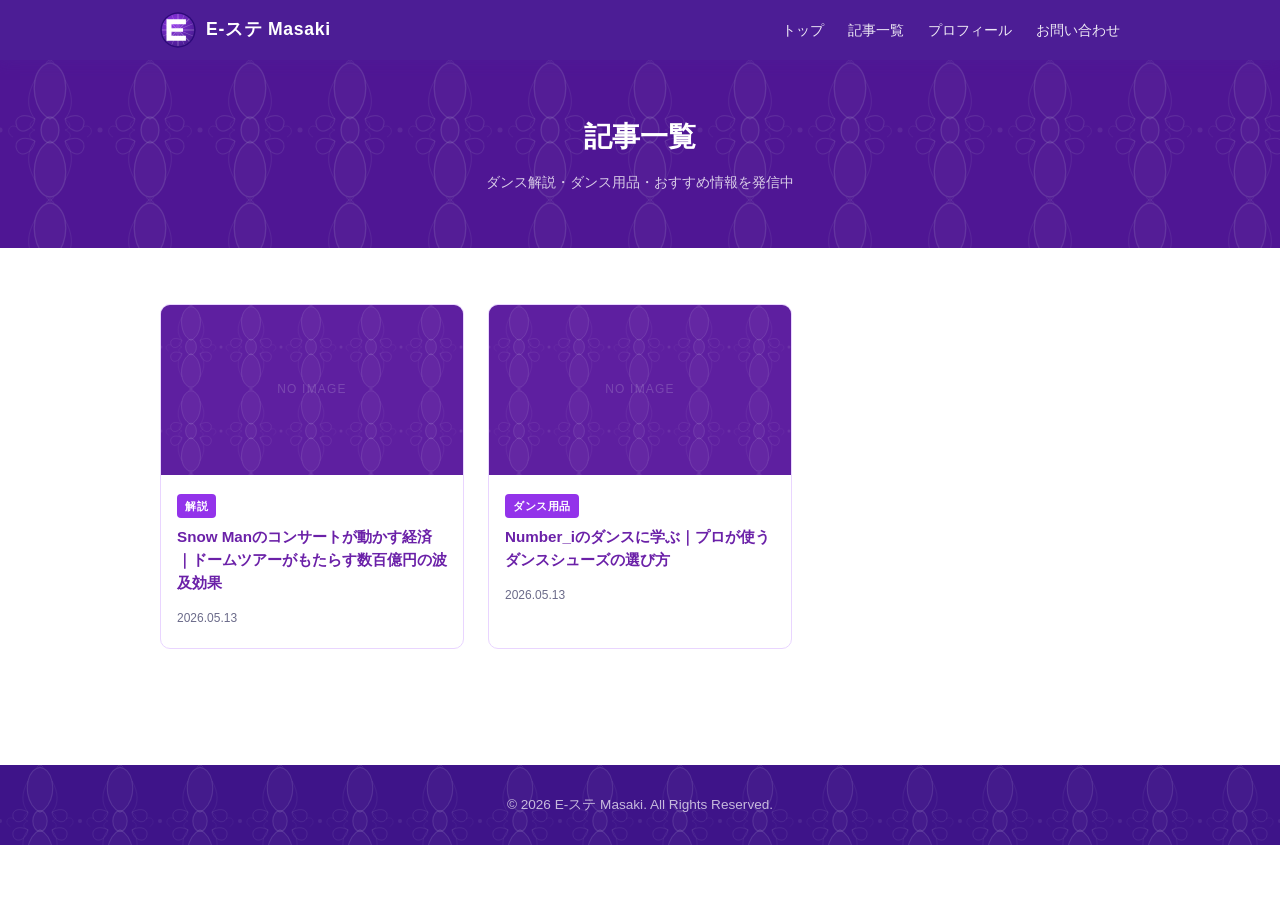
==== articles/index.html @ 496f939f "記事追加：Snow Manのコンサートが動かす経済" ====
<!DOCTYPE html>
<html lang="ja">
<head>
  <meta charset="UTF-8" />
  <meta name="viewport" content="width=device-width, initial-scale=1.0" />
  <title>記事一覧｜E-ステ Masaki</title>
  <meta name="description" content="E-ステ Masakiの記事一覧。Number_i・JO1・BE:FIRST・Snow Man・BTS・Stray Kidsのダンス解説、ダンス用品レビューなど。" />
  <meta name="google-site-verification" content="YOUR_VERIFICATION_CODE" />
  <link rel="stylesheet" href="../css/style.css" />

  <!-- Google tag (gtag.js) -->
  <script async src="https://www.googletagmanager.com/gtag/js?id=G-30726V793G"></script>
  <script>
    window.dataLayer = window.dataLayer || [];
    function gtag(){dataLayer.push(arguments);}
    gtag('js', new Date());
    gtag('config', 'G-30726V793G');
  </script>

  <!-- Google AdSense（審査通過後にYOUR_ADSENSE_IDを実際のパブリッシャーIDに差し替えてください） -->
  <script async src="https://pagead2.googlesyndication.com/pagead/js/adsbygoogle.js?client=YOUR_ADSENSE_ID"
       crossorigin="anonymous"></script>
</head>
<body>

  <header class="site-header">
    <div class="container">
      <div class="site-title">
        <a href="/e-ste-masaki/">
          <img src="../images/logo.svg" alt="E-ステ Masaki ロゴ" class="site-logo" width="36" height="36" />
          E-ステ Masaki
        </a>
      </div>
      <button class="nav-toggle" aria-label="メニューを開く" aria-expanded="false">
        <span></span><span></span><span></span>
      </button>
      <nav class="site-nav" aria-label="メインナビゲーション">
        <ul>
          <li><a href="/e-ste-masaki/">トップ</a></li>
          <li><a href="/e-ste-masaki/articles/">記事一覧</a></li>
          <li><a href="/e-ste-masaki/profile/">プロフィール</a></li>
          <li><a href="/e-ste-masaki/contact/">お問い合わせ</a></li>
        </ul>
      </nav>
    </div>
  </header>

  <main>
    <div class="page-header">
      <div class="container">
        <h1 class="page-header__title">記事一覧</h1>
        <p class="page-header__desc">ダンス解説・ダンス用品・おすすめ情報を発信中</p>
      </div>
    </div>

    <section class="section">
      <div class="container">
        <div class="card-grid">

          <!-- ここに新しいカードを追加する -->

          <!-- 記事カード：snow-man-concert-economic-effect -->
          <article class="card">
            <div class="card__thumb--placeholder">NO IMAGE</div>
            <div class="card__body">
              <span class="card__category">解説</span>
              <h2 class="card__title">
                <a href="/e-ste-masaki/articles/snow-man-concert-economic-effect.html">
                  Snow Manのコンサートが動かす経済｜ドームツアーがもたらす数百億円の波及効果
                </a>
              </h2>
              <time class="card__date" datetime="2026-05-13">2026.05.13</time>
            </div>
          </article>

          <!-- 記事カード：number-i-dance-shoes -->
          <article class="card">
            <div class="card__thumb--placeholder">NO IMAGE</div>
            <div class="card__body">
              <span class="card__category">ダンス用品</span>
              <h2 class="card__title">
                <a href="/e-ste-masaki/articles/number-i-dance-shoes.html">
                  Number_iのダンスに学ぶ｜プロが使うダンスシューズの選び方
                </a>
              </h2>
              <time class="card__date" datetime="2026-05-13">2026.05.13</time>
            </div>
          </article>

        </div>
      </div>
    </section>
  </main>

  <footer class="site-footer">
    <div class="container">
      <p>&copy; 2026 E-ステ Masaki. All Rights Reserved.</p>
    </div>
  </footer>

  <script src="../js/main.js"></script>
</body>
</html>
---- css/style.css ----
/* Google Analytics: <head>内のGA_MEASUREMENT_IDを実際のIDに差し替えてください */

/* =============================
   リセット・基本設定
   ============================= */
*, *::before, *::after {
  box-sizing: border-box;
  margin: 0;
  padding: 0;
}

:root {
  --color-main:        #6B21A8;
  --color-main-dark:   #4C1D95;
  --color-main-deep:   #2D0A7A;
  --color-accent:      #9333EA;
  --color-accent-dark: #7C3AED;
  --color-gold:        #F59E0B;
  --color-gold-dark:   #D97706;
  --color-bg:          #ffffff;
  --color-bg-sub:      #FAF5FF;
  --color-text:        #1a1a2e;
  --color-text-light:  #6B6B8A;
  --color-border:      #E9D5FF;
  --max-width:         1000px;
  --font-base: -apple-system, BlinkMacSystemFont, "Hiragino Kaku Gothic ProN",
               "Hiragino Sans", Meiryo, sans-serif;
  --damask-url: url('../images/damask-pattern.svg');
}

html {
  font-size: 16px;
  scroll-behavior: smooth;
}

body {
  font-family: var(--font-base);
  color: var(--color-text);
  background: var(--color-bg);
  line-height: 1.8;
}

a {
  color: var(--color-accent);
  text-decoration: none;
}

a:hover {
  text-decoration: underline;
}

img {
  max-width: 100%;
  height: auto;
  display: block;
}

/* =============================
   レイアウト
   ============================= */
.container {
  max-width: var(--max-width);
  margin: 0 auto;
  padding: 0 20px;
}

/* =============================
   ヘッダー（sticky）
   ============================= */
.site-header {
  background: var(--color-main-dark);
  color: #fff;
  position: sticky;
  top: 0;
  z-index: 100;
  box-shadow: 0 2px 12px rgba(76, 29, 149, 0.5);
}

.site-header .container {
  display: flex;
  align-items: center;
  justify-content: space-between;
  height: 60px;
}

.site-title {
  font-size: 1.1rem;
  font-weight: bold;
  color: #fff;
  letter-spacing: 0.04em;
}

.site-title a {
  color: #fff;
  display: flex;
  align-items: center;
  gap: 10px;
}

.site-title a:hover {
  text-decoration: none;
  opacity: 0.85;
}

.site-logo {
  width: 36px;
  height: 36px;
  flex-shrink: 0;
  border-radius: 50%;
}

.site-nav ul {
  list-style: none;
  display: flex;
  gap: 24px;
}

.site-nav a {
  color: rgba(255,255,255,0.9);
  font-size: 0.9rem;
  font-weight: 500;
  transition: color 0.2s;
}

.site-nav a:hover {
  text-decoration: none;
  color: #D8B4FE;
}

/* ハンバーガーメニュー */
.nav-toggle {
  display: none;
  flex-direction: column;
  gap: 5px;
  cursor: pointer;
  background: none;
  border: none;
  padding: 4px;
}

.nav-toggle span {
  display: block;
  width: 24px;
  height: 2px;
  background: #fff;
  border-radius: 2px;
  transition: all 0.3s;
}

/* =============================
   フッター
   ============================= */
.site-footer {
  background-color: var(--color-main-dark);
  background-image: var(--damask-url);
  background-repeat: repeat;
  background-size: 80px auto;
  color: rgba(255,255,255,0.7);
  text-align: center;
  padding: 28px 20px;
  margin-top: 60px;
  font-size: 0.85rem;
  position: relative;
}

.site-footer::before {
  content: '';
  position: absolute;
  inset: 0;
  background: rgba(45, 10, 122, 0.45);
  pointer-events: none;
}

.site-footer .container {
  position: relative;
  z-index: 1;
}

.site-footer a {
  color: rgba(255,255,255,0.85);
}

/* =============================
   見出し
   ============================= */
h1 { font-size: 1.75rem; }
h2 { font-size: 1.5rem; }
h3 { font-size: 1.25rem; }

/* =============================
   ヒーローエリア
   ============================= */
.hero {
  background-color: var(--color-main);
  background-image: var(--damask-url);
  background-repeat: repeat;
  background-size: 100px auto;
  color: #fff;
  padding: 80px 20px;
  text-align: center;
  position: relative;
}

.hero::before {
  content: '';
  position: absolute;
  inset: 0;
  background: linear-gradient(
    135deg,
    rgba(76, 29, 149, 0.55) 0%,
    rgba(107, 33, 168, 0.3) 100%
  );
  pointer-events: none;
}

.hero .container {
  position: relative;
  z-index: 1;
}

.hero__eyebrow {
  font-size: 0.8rem;
  letter-spacing: 0.2em;
  opacity: 0.7;
  margin-bottom: 14px;
}

.hero__title {
  font-size: clamp(1.5rem, 4vw, 2.4rem);
  font-weight: bold;
  line-height: 1.4;
  margin-bottom: 16px;
}

.hero__title span {
  color: #D8B4FE;
}

.hero__desc {
  font-size: 1rem;
  opacity: 0.88;
  max-width: 560px;
  margin: 0 auto 36px;
}

.hero__actions {
  display: flex;
  gap: 16px;
  justify-content: center;
  flex-wrap: wrap;
}

/* =============================
   ボタン
   ============================= */
.btn {
  display: inline-block;
  padding: 12px 28px;
  border-radius: 8px;
  font-size: 0.95rem;
  font-weight: bold;
  cursor: pointer;
  transition: background 0.2s, opacity 0.2s, transform 0.15s;
  border: none;
  text-align: center;
}

.btn:hover {
  transform: translateY(-1px);
}

.btn--primary {
  background: var(--color-accent-dark);
  color: #fff;
}

.btn--primary:hover {
  background: var(--color-main);
  text-decoration: none;
}

.btn--outline {
  background: transparent;
  color: #fff;
  border: 2px solid rgba(255,255,255,0.65);
}

.btn--outline:hover {
  background: rgba(255,255,255,0.12);
  text-decoration: none;
}

/* アフィリエイトリンクボタン（ゴールド） */
.btn--affiliate {
  background: var(--color-gold);
  color: var(--color-main-dark);
  border-radius: 8px;
  padding: 12px 28px;
  font-weight: bold;
}

.btn--affiliate:hover {
  background: var(--color-gold-dark);
  text-decoration: none;
}

/* =============================
   セクション共通
   ============================= */
.section {
  padding: 56px 0;
}

.section--bg {
  background: var(--color-bg-sub);
}

.section__title {
  font-size: 1.5rem;
  font-weight: bold;
  color: var(--color-main);
  border-left: 4px solid var(--color-accent);
  padding-left: 12px;
  margin-bottom: 32px;
}

/* =============================
   記事カード
   ============================= */
.card-grid {
  display: grid;
  grid-template-columns: repeat(auto-fill, minmax(280px, 1fr));
  gap: 24px;
}

.card {
  background: #fff;
  border: 1px solid var(--color-border);
  border-radius: 10px;
  overflow: hidden;
  transition: box-shadow 0.2s, transform 0.2s;
}

.card:hover {
  box-shadow: 0 6px 24px rgba(107, 33, 168, 0.18);
  transform: translateY(-3px);
}

.card__thumb {
  width: 100%;
  aspect-ratio: 16/9;
  object-fit: cover;
}

.card__thumb--placeholder {
  width: 100%;
  aspect-ratio: 16/9;
  background-color: var(--color-main);
  background-image: var(--damask-url);
  background-repeat: repeat;
  background-size: 60px auto;
  display: flex;
  align-items: center;
  justify-content: center;
  color: rgba(255,255,255,0.3);
  font-size: 0.75rem;
  letter-spacing: 0.1em;
  position: relative;
}

.card__thumb--placeholder::before {
  content: '';
  position: absolute;
  inset: 0;
  background: rgba(76, 29, 149, 0.4);
}

.card__body {
  padding: 16px;
}

.card__category {
  display: inline-block;
  background: var(--color-accent);
  color: #fff;
  font-size: 0.7rem;
  font-weight: bold;
  padding: 2px 8px;
  border-radius: 4px;
  margin-bottom: 8px;
  letter-spacing: 0.05em;
}

.card__title {
  font-size: 0.95rem;
  font-weight: bold;
  color: var(--color-main);
  line-height: 1.5;
  margin-bottom: 8px;
}

.card__title a {
  color: inherit;
}

.card__title a:hover {
  color: var(--color-accent);
  text-decoration: none;
}

.card__date {
  font-size: 0.75rem;
  color: var(--color-text-light);
}

/* =============================
   チャンネル紹介セクション
   ============================= */
.about-section {
  display: flex;
  gap: 40px;
  align-items: flex-start;
}

.about-section__text h2 {
  font-size: 1.5rem;
  color: var(--color-main);
  margin-bottom: 16px;
}

.about-section__text p {
  color: var(--color-text);
  margin-bottom: 16px;
}

.about-section__icon {
  flex-shrink: 0;
  width: 80px;
  height: 80px;
  background: var(--color-accent);
  border-radius: 50%;
  display: flex;
  align-items: center;
  justify-content: center;
  color: #fff;
  font-size: 2rem;
}

/* =============================
   パンくずリスト
   ============================= */
.breadcrumb {
  font-size: 0.8rem;
  color: var(--color-text-light);
  padding: 12px 0;
  margin-bottom: 24px;
}

.breadcrumb a {
  color: var(--color-text-light);
}

.breadcrumb a:hover {
  color: var(--color-accent);
}

.breadcrumb__sep {
  margin: 0 6px;
}

/* =============================
   記事ページ
   ============================= */
.article-layout {
  display: grid;
  grid-template-columns: 1fr 280px;
  gap: 40px;
  align-items: start;
}

.article-header {
  margin-bottom: 28px;
}

.article-header__category {
  display: inline-block;
  background: var(--color-accent);
  color: #fff;
  font-size: 0.75rem;
  font-weight: bold;
  padding: 3px 10px;
  border-radius: 4px;
  margin-bottom: 12px;
}

.article-header__title {
  font-size: clamp(1.3rem, 3vw, 1.75rem);
  font-weight: bold;
  color: var(--color-main);
  line-height: 1.4;
  margin-bottom: 12px;
}

.article-header__meta {
  font-size: 0.8rem;
  color: var(--color-text-light);
  display: flex;
  gap: 16px;
}

.eyecatch {
  width: 100%;
  aspect-ratio: 16/9;
  object-fit: cover;
  border-radius: 8px;
  margin-bottom: 32px;
}

.eyecatch--placeholder {
  width: 100%;
  aspect-ratio: 16/9;
  border-radius: 8px;
  margin-bottom: 32px;
  background-color: var(--color-main);
  background-image: var(--damask-url);
  background-repeat: repeat;
  background-size: 80px auto;
  display: flex;
  align-items: center;
  justify-content: center;
  color: rgba(255,255,255,0.3);
  font-size: 0.85rem;
  position: relative;
}

.eyecatch--placeholder::before {
  content: '';
  position: absolute;
  inset: 0;
  border-radius: 8px;
  background: rgba(76, 29, 149, 0.35);
}

/* 目次 */
.toc {
  background: var(--color-bg-sub);
  border: 1px solid var(--color-border);
  border-left: 4px solid var(--color-accent);
  border-radius: 8px;
  padding: 20px 24px;
  margin-bottom: 36px;
}

.toc__title {
  font-size: 0.9rem;
  font-weight: bold;
  color: var(--color-main);
  margin-bottom: 12px;
}

.toc__list {
  list-style: none;
  counter-reset: toc-counter;
}

.toc__list li {
  counter-increment: toc-counter;
  padding: 4px 0;
  font-size: 0.875rem;
}

.toc__list li::before {
  content: counter(toc-counter) ". ";
  color: var(--color-accent);
  font-weight: bold;
}

.toc__list a {
  color: var(--color-text);
}

.toc__list a:hover {
  color: var(--color-accent);
}

.toc__list .toc-h3 {
  padding-left: 16px;
  font-size: 0.82rem;
}

.toc__list .toc-h3::before {
  content: "– ";
  color: var(--color-text-light);
}

/* 記事本文 */
.article-body h2 {
  font-size: 1.4rem;
  font-weight: bold;
  color: var(--color-main);
  border-bottom: 3px solid var(--color-accent);
  padding-bottom: 8px;
  margin: 40px 0 20px;
}

.article-body h3 {
  font-size: 1.1rem;
  font-weight: bold;
  color: var(--color-main);
  border-left: 3px solid var(--color-accent);
  padding-left: 10px;
  margin: 28px 0 14px;
}

.article-body p {
  margin-bottom: 20px;
  line-height: 1.9;
}

.article-body ul, .article-body ol {
  padding-left: 24px;
  margin-bottom: 20px;
}

.article-body li {
  margin-bottom: 8px;
}

/* アフィリエイトボックス */
.affiliate-box {
  border: 2px solid var(--color-gold);
  border-radius: 10px;
  padding: 24px;
  margin: 32px 0;
  background: #FFFBEB;
}

.affiliate-box__notice {
  font-size: 0.75rem;
  color: var(--color-text-light);
  margin-bottom: 16px;
}

.affiliate-box__inner {
  display: flex;
  gap: 20px;
  align-items: flex-start;
}

.affiliate-box__img {
  flex-shrink: 0;
  width: 120px;
  height: 120px;
  object-fit: cover;
  border-radius: 6px;
}

.affiliate-box__img--placeholder {
  flex-shrink: 0;
  width: 120px;
  height: 120px;
  border-radius: 6px;
  background: var(--color-bg-sub);
  border: 1px solid var(--color-border);
  display: flex;
  align-items: center;
  justify-content: center;
  color: var(--color-text-light);
  font-size: 0.7rem;
}

.affiliate-box__info {
  flex: 1;
}

.affiliate-box__name {
  font-weight: bold;
  font-size: 1rem;
  color: var(--color-main);
  margin-bottom: 8px;
}

.affiliate-box__desc {
  font-size: 0.875rem;
  color: var(--color-text);
  margin-bottom: 14px;
}

/* YouTubeバナー */
.yt-banner {
  background: linear-gradient(135deg, #ff0000 0%, #cc0000 100%);
  color: #fff;
  border-radius: 10px;
  padding: 28px 32px;
  text-align: center;
  margin: 40px 0;
}

.yt-banner__title {
  font-size: 1.15rem;
  font-weight: bold;
  margin-bottom: 8px;
}

.yt-banner__desc {
  font-size: 0.875rem;
  opacity: 0.9;
  margin-bottom: 20px;
}

/* 著者プロフィール欄 */
.author-box {
  background: var(--color-bg-sub);
  border: 1px solid var(--color-border);
  border-radius: 10px;
  padding: 24px;
  display: flex;
  gap: 20px;
  align-items: flex-start;
  margin: 40px 0;
}

.author-box__avatar {
  flex-shrink: 0;
  width: 64px;
  height: 64px;
  border-radius: 50%;
  background: var(--color-main);
  display: flex;
  align-items: center;
  justify-content: center;
  overflow: hidden;
}

.author-box__avatar img {
  width: 100%;
  height: 100%;
  object-fit: cover;
  border-radius: 50%;
}

.author-box__name {
  font-weight: bold;
  font-size: 1rem;
  color: var(--color-main);
  margin-bottom: 6px;
}

.author-box__bio {
  font-size: 0.875rem;
  color: var(--color-text);
}

/* 関連記事 */
.related-articles {
  margin: 40px 0;
}

.related-articles__title {
  font-size: 1.1rem;
  font-weight: bold;
  color: var(--color-main);
  margin-bottom: 20px;
  border-left: 4px solid var(--color-accent);
  padding-left: 10px;
}

/* サイドバー */
.sidebar {
  position: sticky;
  top: 80px;
}

.sidebar-widget {
  background: var(--color-bg-sub);
  border: 1px solid var(--color-border);
  border-radius: 8px;
  padding: 20px;
  margin-bottom: 24px;
}

.sidebar-widget__title {
  font-size: 0.9rem;
  font-weight: bold;
  color: var(--color-main);
  border-bottom: 2px solid var(--color-accent);
  padding-bottom: 8px;
  margin-bottom: 14px;
}

/* サイドバー：紫背景ウィジェット */
.sidebar-widget--dark {
  background-color: var(--color-main);
  background-image: var(--damask-url);
  background-repeat: repeat;
  background-size: 60px auto;
  border-color: var(--color-main-dark);
  color: #fff;
  text-align: center;
  position: relative;
}

.sidebar-widget--dark::before {
  content: '';
  position: absolute;
  inset: 0;
  border-radius: 8px;
  background: rgba(45, 10, 122, 0.4);
  pointer-events: none;
}

.sidebar-widget--dark > * {
  position: relative;
  z-index: 1;
}

.sidebar-widget--dark .sidebar-widget__title {
  color: #fff;
  border-color: #D8B4FE;
}

/* 記事一覧ページ */
.page-header {
  background-color: var(--color-main);
  background-image: var(--damask-url);
  background-repeat: repeat;
  background-size: 100px auto;
  color: #fff;
  padding: 52px 20px;
  text-align: center;
  position: relative;
}

.page-header::before {
  content: '';
  position: absolute;
  inset: 0;
  background: rgba(45, 10, 122, 0.45);
  pointer-events: none;
}

.page-header .container {
  position: relative;
  z-index: 1;
}

.page-header__title {
  font-size: 1.75rem;
  font-weight: bold;
}

.page-header__desc {
  font-size: 0.9rem;
  opacity: 0.78;
  margin-top: 8px;
}

/* =============================
   レスポンシブ
   ============================= */
@media (max-width: 768px) {
  .article-layout {
    grid-template-columns: 1fr;
  }

  .sidebar {
    position: static;
  }

  .about-section {
    flex-direction: column;
    gap: 20px;
  }

  .affiliate-box__inner {
    flex-direction: column;
  }

  .affiliate-box__img,
  .affiliate-box__img--placeholder {
    width: 100%;
    height: 180px;
  }

  .author-box {
    flex-direction: column;
  }

  .nav-toggle {
    display: flex;
  }

  .site-nav {
    display: none;
    position: absolute;
    top: 60px;
    left: 0;
    right: 0;
    background: var(--color-main-dark);
    padding: 16px 20px;
    box-shadow: 0 4px 12px rgba(0,0,0,0.3);
  }

  .site-nav.is-open {
    display: block;
  }

  .site-nav ul {
    flex-direction: column;
    gap: 14px;
  }

  .hero {
    padding: 52px 20px;
  }

  .card-grid {
    grid-template-columns: 1fr;
  }
}
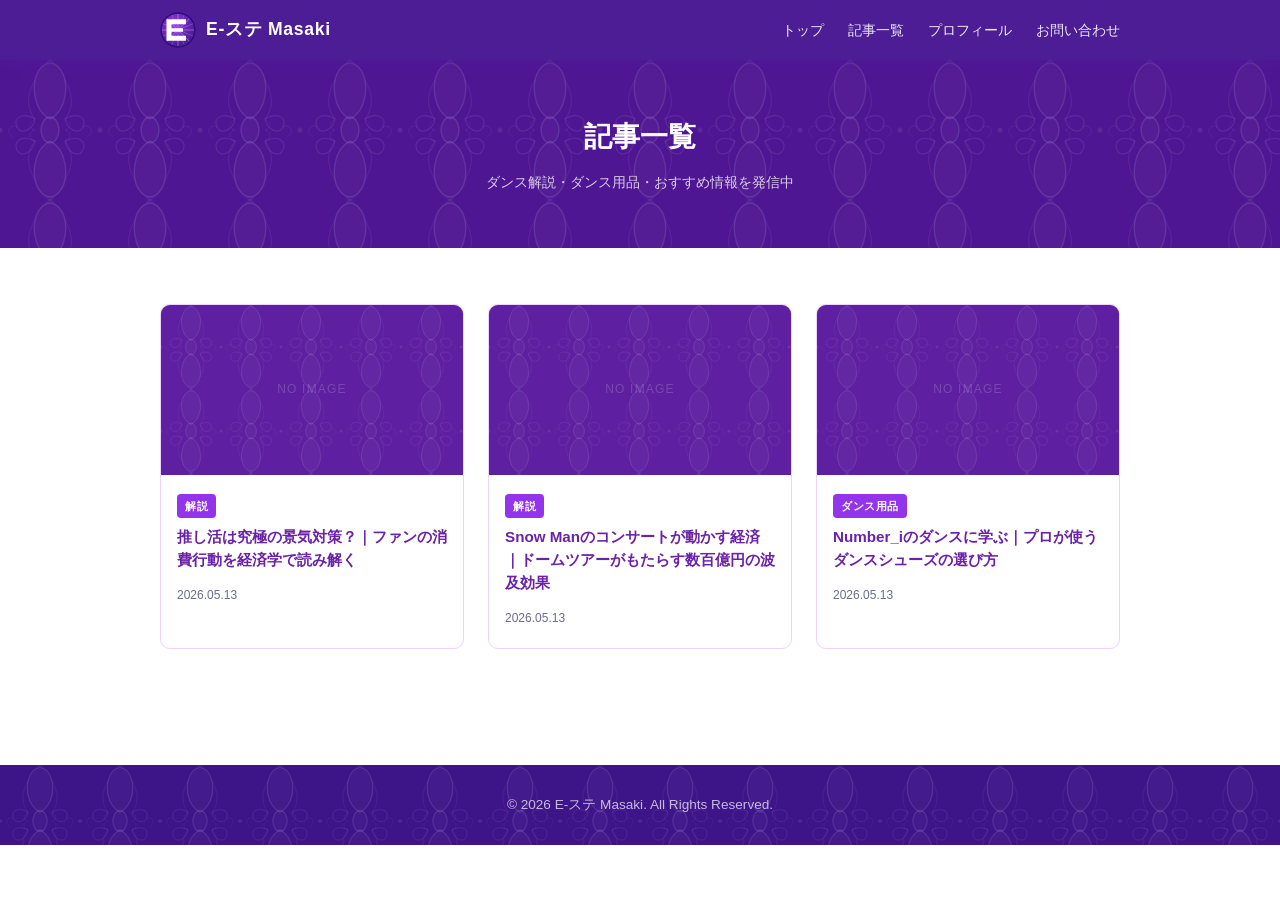
==== commit 11a85d32: "記事追加：推し活は究極の景気対策？｜ファンの消費行動を経済学で読み解く Co-Authored-By: Claude Sonnet 4.6 <noreply@anthropic.com>" ====
--- a/articles/index.html
+++ b/articles/index.html
@@ -59,6 +59,20 @@
 
           <!-- ここに新しいカードを追加する -->
 
+          <!-- 記事カード：oshi-katsu-economics -->
+          <article class="card">
+            <div class="card__thumb--placeholder">NO IMAGE</div>
+            <div class="card__body">
+              <span class="card__category">解説</span>
+              <h2 class="card__title">
+                <a href="/e-ste-masaki/articles/oshi-katsu-economics.html">
+                  推し活は究極の景気対策？｜ファンの消費行動を経済学で読み解く
+                </a>
+              </h2>
+              <time class="card__date" datetime="2026-05-13">2026.05.13</time>
+            </div>
+          </article>
+
           <!-- 記事カード：snow-man-concert-economic-effect -->
           <article class="card">
             <div class="card__thumb--placeholder">NO IMAGE</div>
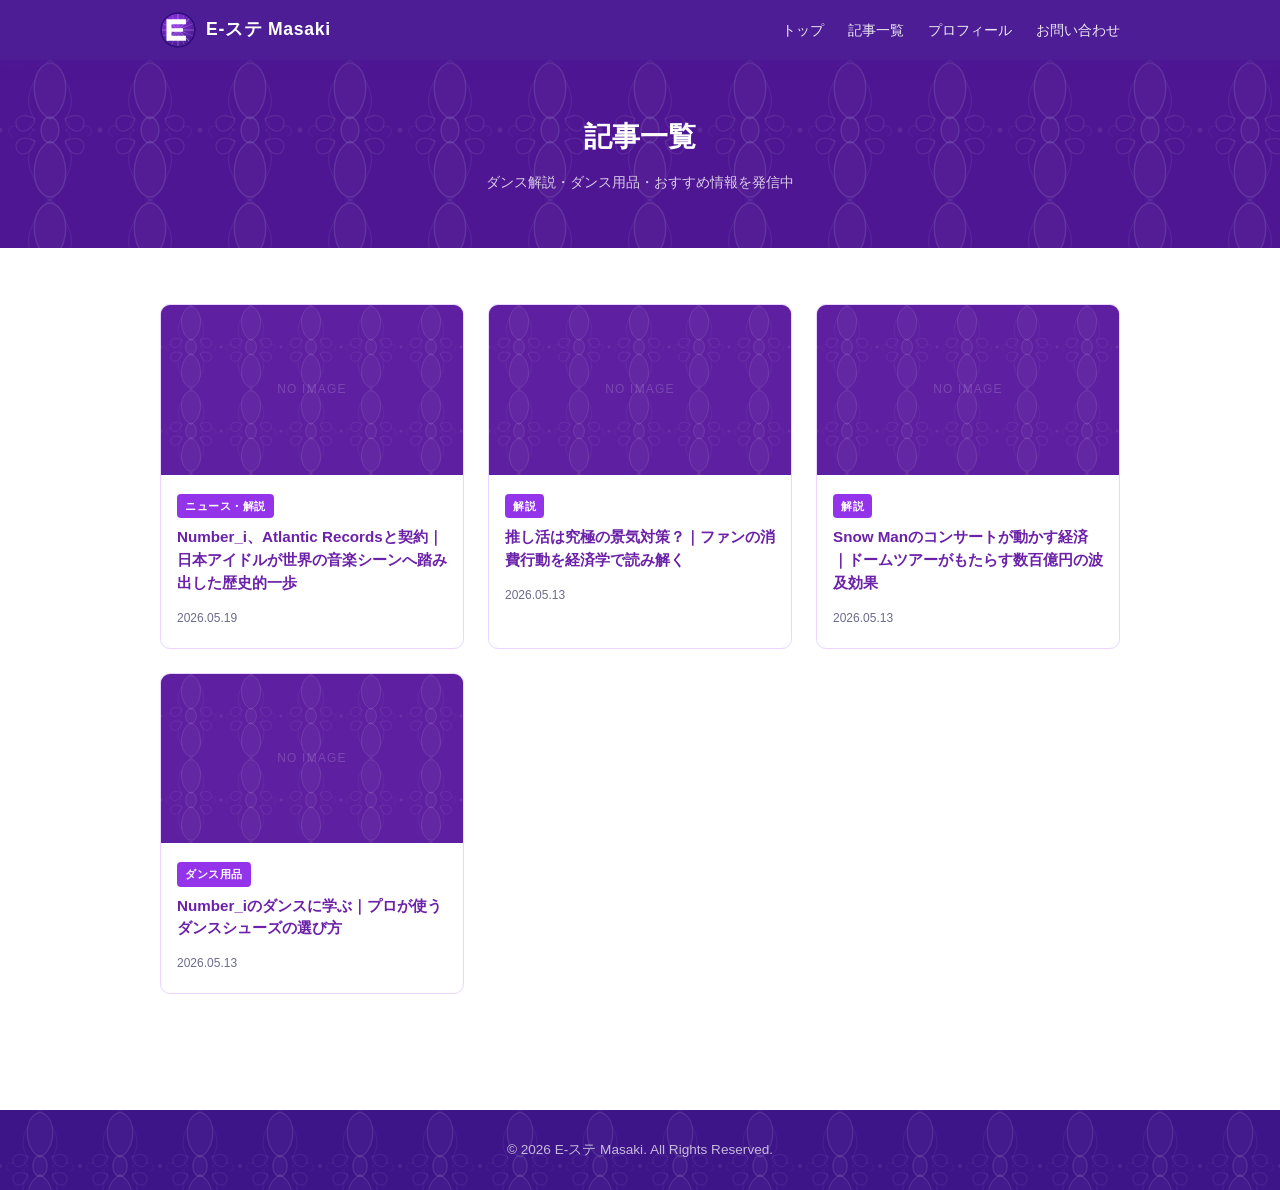
==== commit fb9a3112: "記事追加：Number_i、Atlantic Recordsと契約｜日本アイドルが世界の音楽シーンへ踏み出した歴史的一歩 Co-Authored-By: Claude Sonnet 4.6 <nore" ====
--- a/articles/index.html
+++ b/articles/index.html
@@ -59,6 +59,20 @@
 
           <!-- ここに新しいカードを追加する -->
 
+          <!-- 記事カード：number-i-atlantic-records -->
+          <article class="card">
+            <div class="card__thumb--placeholder">NO IMAGE</div>
+            <div class="card__body">
+              <span class="card__category">ニュース・解説</span>
+              <h2 class="card__title">
+                <a href="/e-ste-masaki/articles/number-i-atlantic-records.html">
+                  Number_i、Atlantic Recordsと契約｜日本アイドルが世界の音楽シーンへ踏み出した歴史的一歩
+                </a>
+              </h2>
+              <time class="card__date" datetime="2026-05-19">2026.05.19</time>
+            </div>
+          </article>
+
           <!-- 記事カード：oshi-katsu-economics -->
           <article class="card">
             <div class="card__thumb--placeholder">NO IMAGE</div>
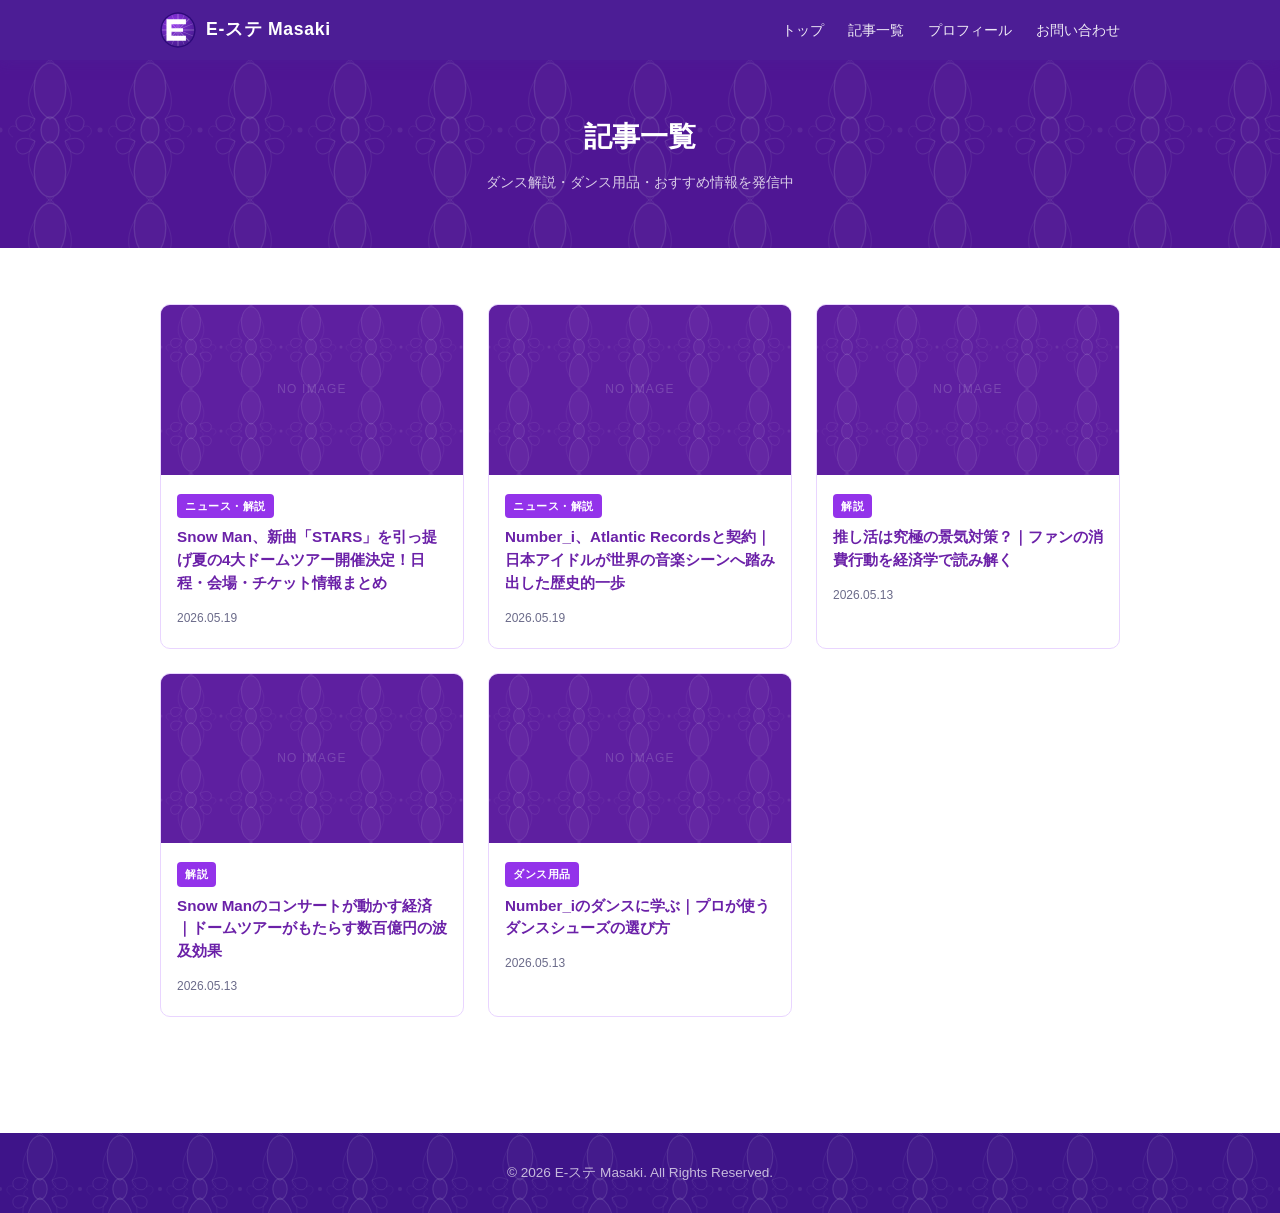
==== commit 517bfb5d: "記事追加：Snow Man ドームツアー2026「STARS」開催決定｜日程・会場・チケット情報まとめ Co-Authored-By: Claude Sonnet 4.6 <noreply@anthr" ====
--- a/articles/index.html
+++ b/articles/index.html
@@ -58,6 +58,20 @@
         <div class="card-grid">
 
           <!-- ここに新しいカードを追加する -->
+
+          <!-- 記事カード：snow-man-dome-tour-2026-stars -->
+          <article class="card">
+            <div class="card__thumb--placeholder">NO IMAGE</div>
+            <div class="card__body">
+              <span class="card__category">ニュース・解説</span>
+              <h2 class="card__title">
+                <a href="/e-ste-masaki/articles/snow-man-dome-tour-2026-stars.html">
+                  Snow Man、新曲「STARS」を引っ提げ夏の4大ドームツアー開催決定！日程・会場・チケット情報まとめ
+                </a>
+              </h2>
+              <time class="card__date" datetime="2026-05-19">2026.05.19</time>
+            </div>
+          </article>
 
           <!-- 記事カード：number-i-atlantic-records -->
           <article class="card">
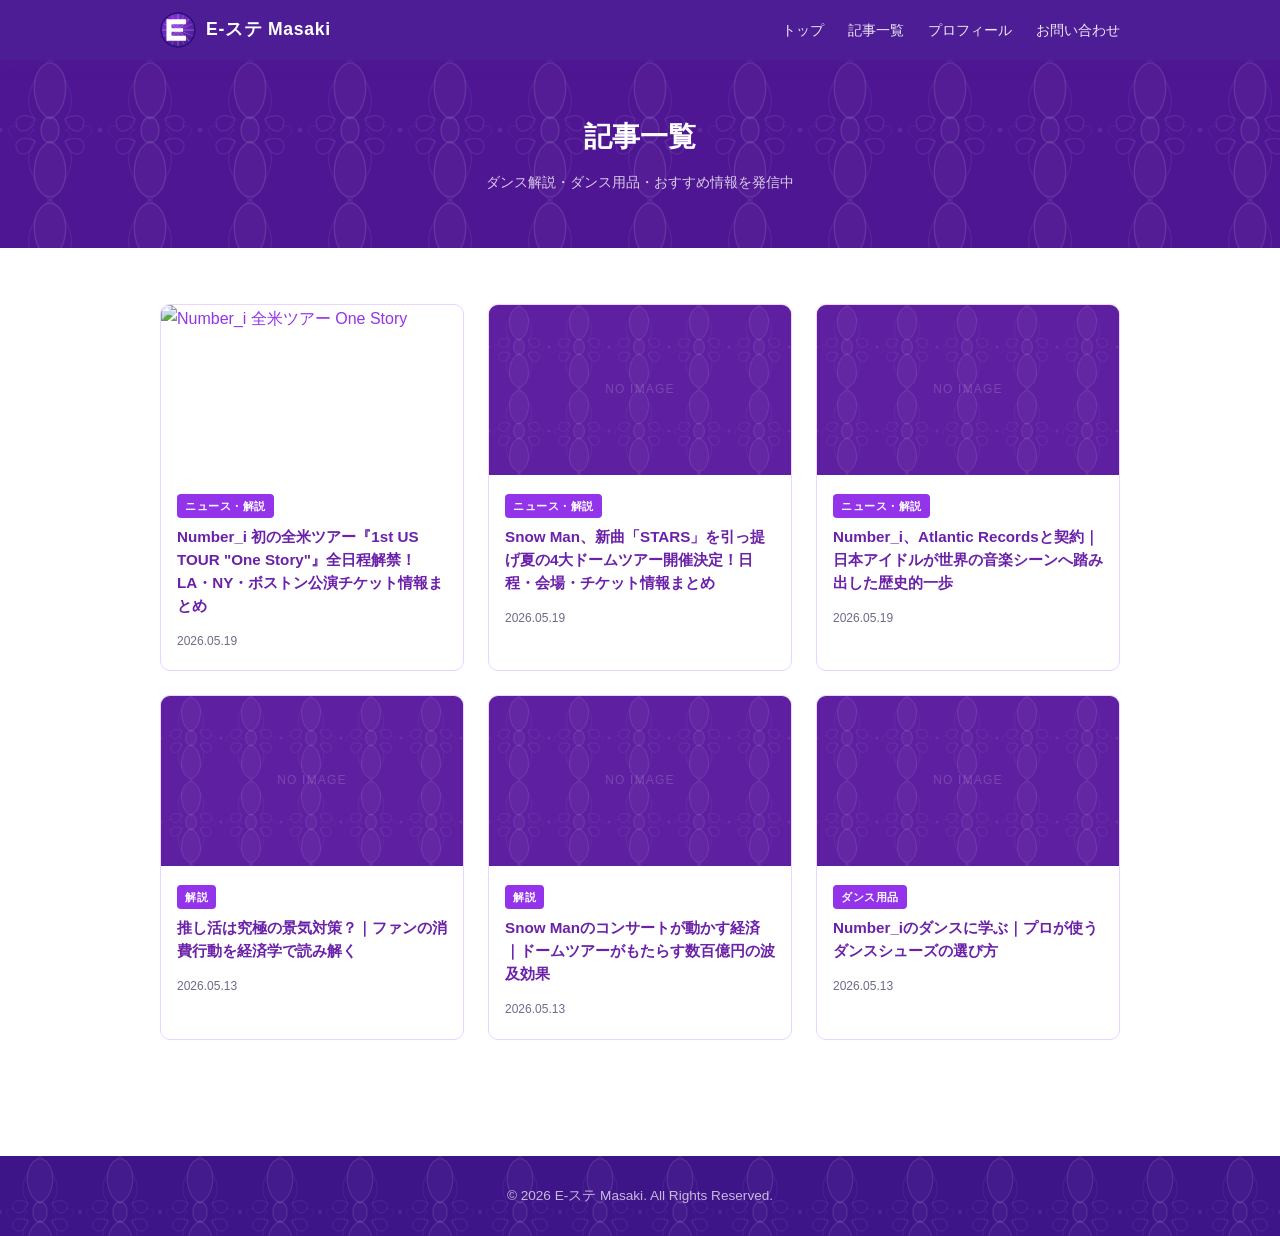
==== commit 6703b45b: "記事追加：Number_i 初の全米ツアー「One Story」全日程解禁｜LA・NY・ボストン - Unsplash フリー画像をサムネイル・OGP画像として使用 - JSON-LD構造化データ（A" ====
--- a/articles/index.html
+++ b/articles/index.html
@@ -58,6 +58,29 @@
         <div class="card-grid">
 
           <!-- ここに新しいカードを追加する -->
+
+          <!-- 記事カード：number-i-us-tour-one-story -->
+          <article class="card">
+            <a href="/e-ste-masaki/articles/number-i-us-tour-one-story.html" class="card__thumb-link">
+              <img
+                src="https://images.unsplash.com/photo-1540039155733-5bb30b53aa14?fm=jpg&q=60&w=600&auto=format&fit=crop"
+                alt="Number_i 全米ツアー One Story"
+                class="card__thumb"
+                width="600"
+                height="338"
+                loading="lazy"
+              />
+            </a>
+            <div class="card__body">
+              <span class="card__category">ニュース・解説</span>
+              <h2 class="card__title">
+                <a href="/e-ste-masaki/articles/number-i-us-tour-one-story.html">
+                  Number_i 初の全米ツアー『1st US TOUR "One Story"』全日程解禁！LA・NY・ボストン公演チケット情報まとめ
+                </a>
+              </h2>
+              <time class="card__date" datetime="2026-05-19">2026.05.19</time>
+            </div>
+          </article>
 
           <!-- 記事カード：snow-man-dome-tour-2026-stars -->
           <article class="card">
--- a/css/style.css
+++ b/css/style.css
@@ -346,10 +346,21 @@
   transform: translateY(-3px);
 }
 
+.card__thumb-link {
+  display: block;
+  overflow: hidden;
+}
+
 .card__thumb {
   width: 100%;
   aspect-ratio: 16/9;
   object-fit: cover;
+  display: block;
+  transition: transform 0.3s ease;
+}
+
+.card__thumb-link:hover .card__thumb {
+  transform: scale(1.04);
 }
 
 .card__thumb--placeholder {
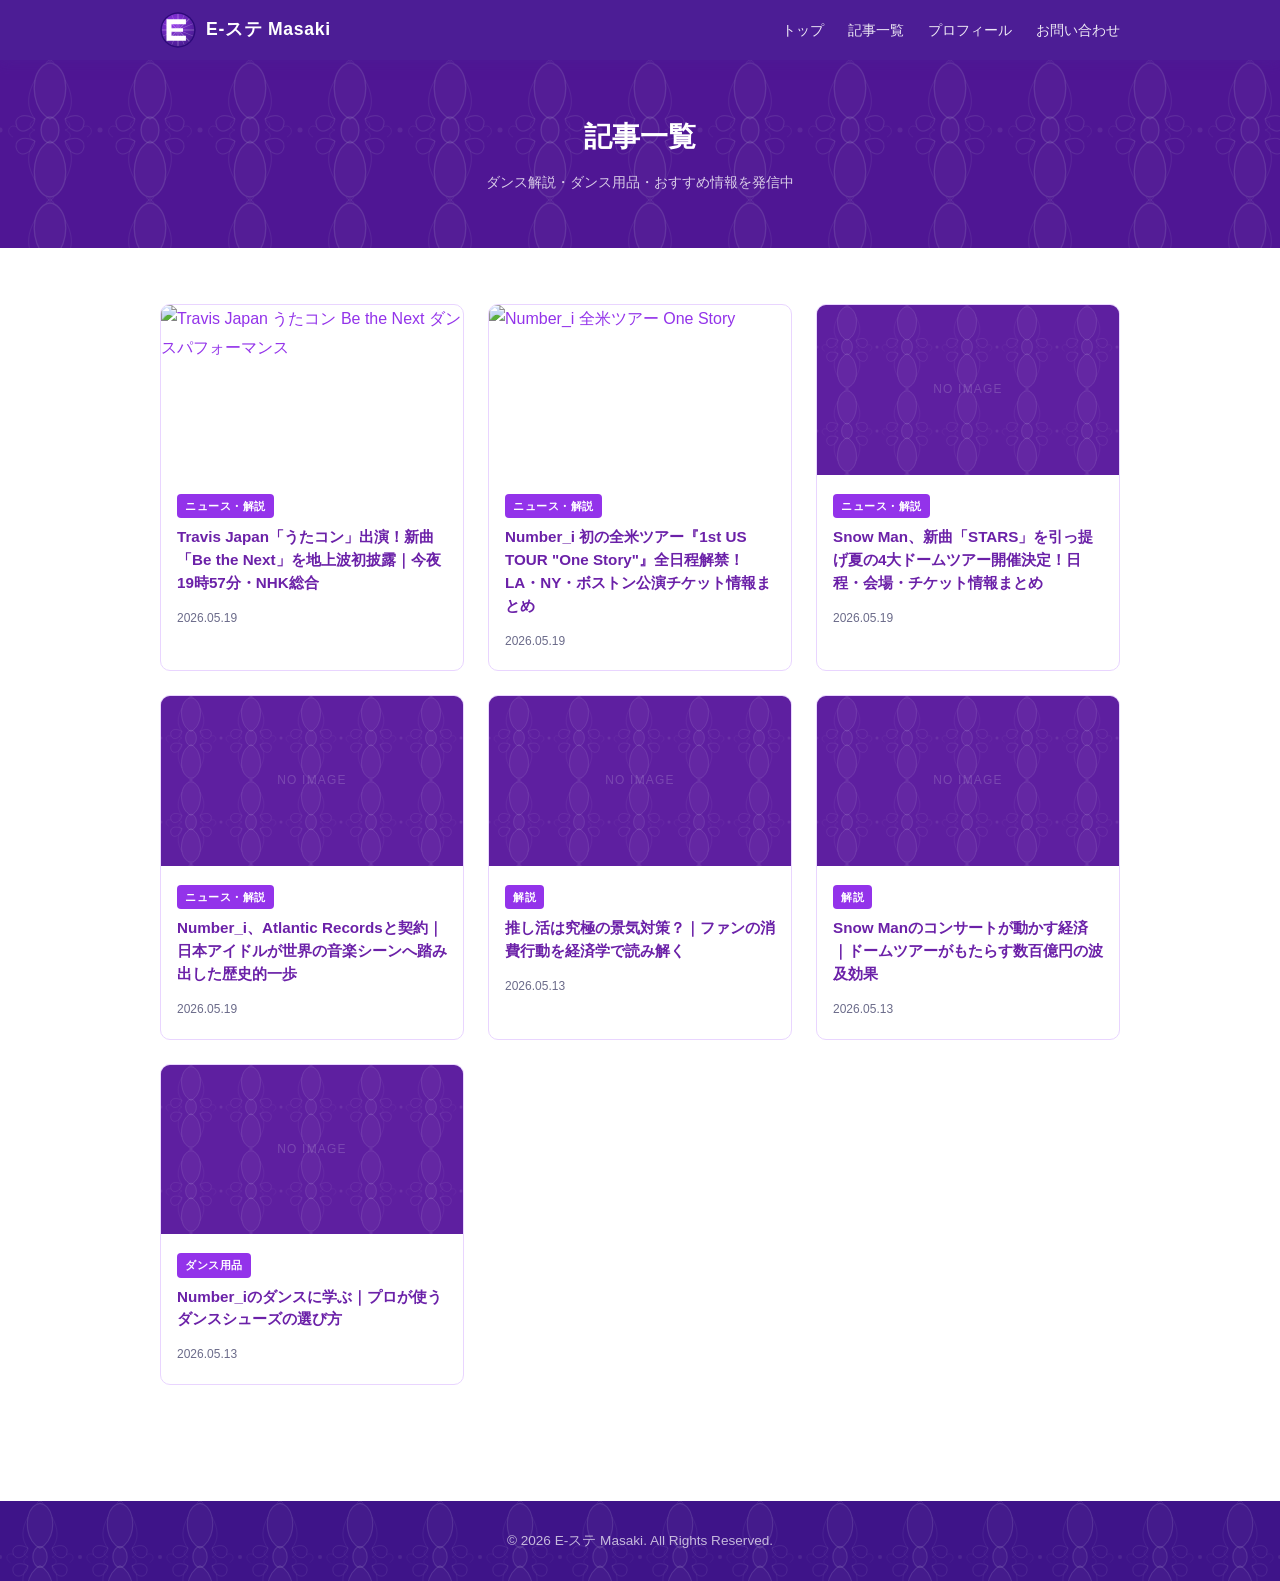
==== commit 3e5c3057: "記事追加：Travis Japan「うたコン」出演 新曲「Be the Next」地上波初披露 - Unsplash カラフルステージダンス写真をサムネ・OGP画像に設定 - JSON-LD（Arti" ====
--- a/articles/index.html
+++ b/articles/index.html
@@ -58,6 +58,29 @@
         <div class="card-grid">
 
           <!-- ここに新しいカードを追加する -->
+
+          <!-- 記事カード：travis-japan-utacon-be-the-next -->
+          <article class="card">
+            <a href="/e-ste-masaki/articles/travis-japan-utacon-be-the-next.html" class="card__thumb-link">
+              <img
+                src="https://images.unsplash.com/photo-1745852737823-b232328edd72?fm=jpg&q=60&w=600&auto=format&fit=crop"
+                alt="Travis Japan うたコン Be the Next ダンスパフォーマンス"
+                class="card__thumb"
+                width="600"
+                height="338"
+                loading="lazy"
+              />
+            </a>
+            <div class="card__body">
+              <span class="card__category">ニュース・解説</span>
+              <h2 class="card__title">
+                <a href="/e-ste-masaki/articles/travis-japan-utacon-be-the-next.html">
+                  Travis Japan「うたコン」出演！新曲「Be the Next」を地上波初披露｜今夜19時57分・NHK総合
+                </a>
+              </h2>
+              <time class="card__date" datetime="2026-05-19">2026.05.19</time>
+            </div>
+          </article>
 
           <!-- 記事カード：number-i-us-tour-one-story -->
           <article class="card">
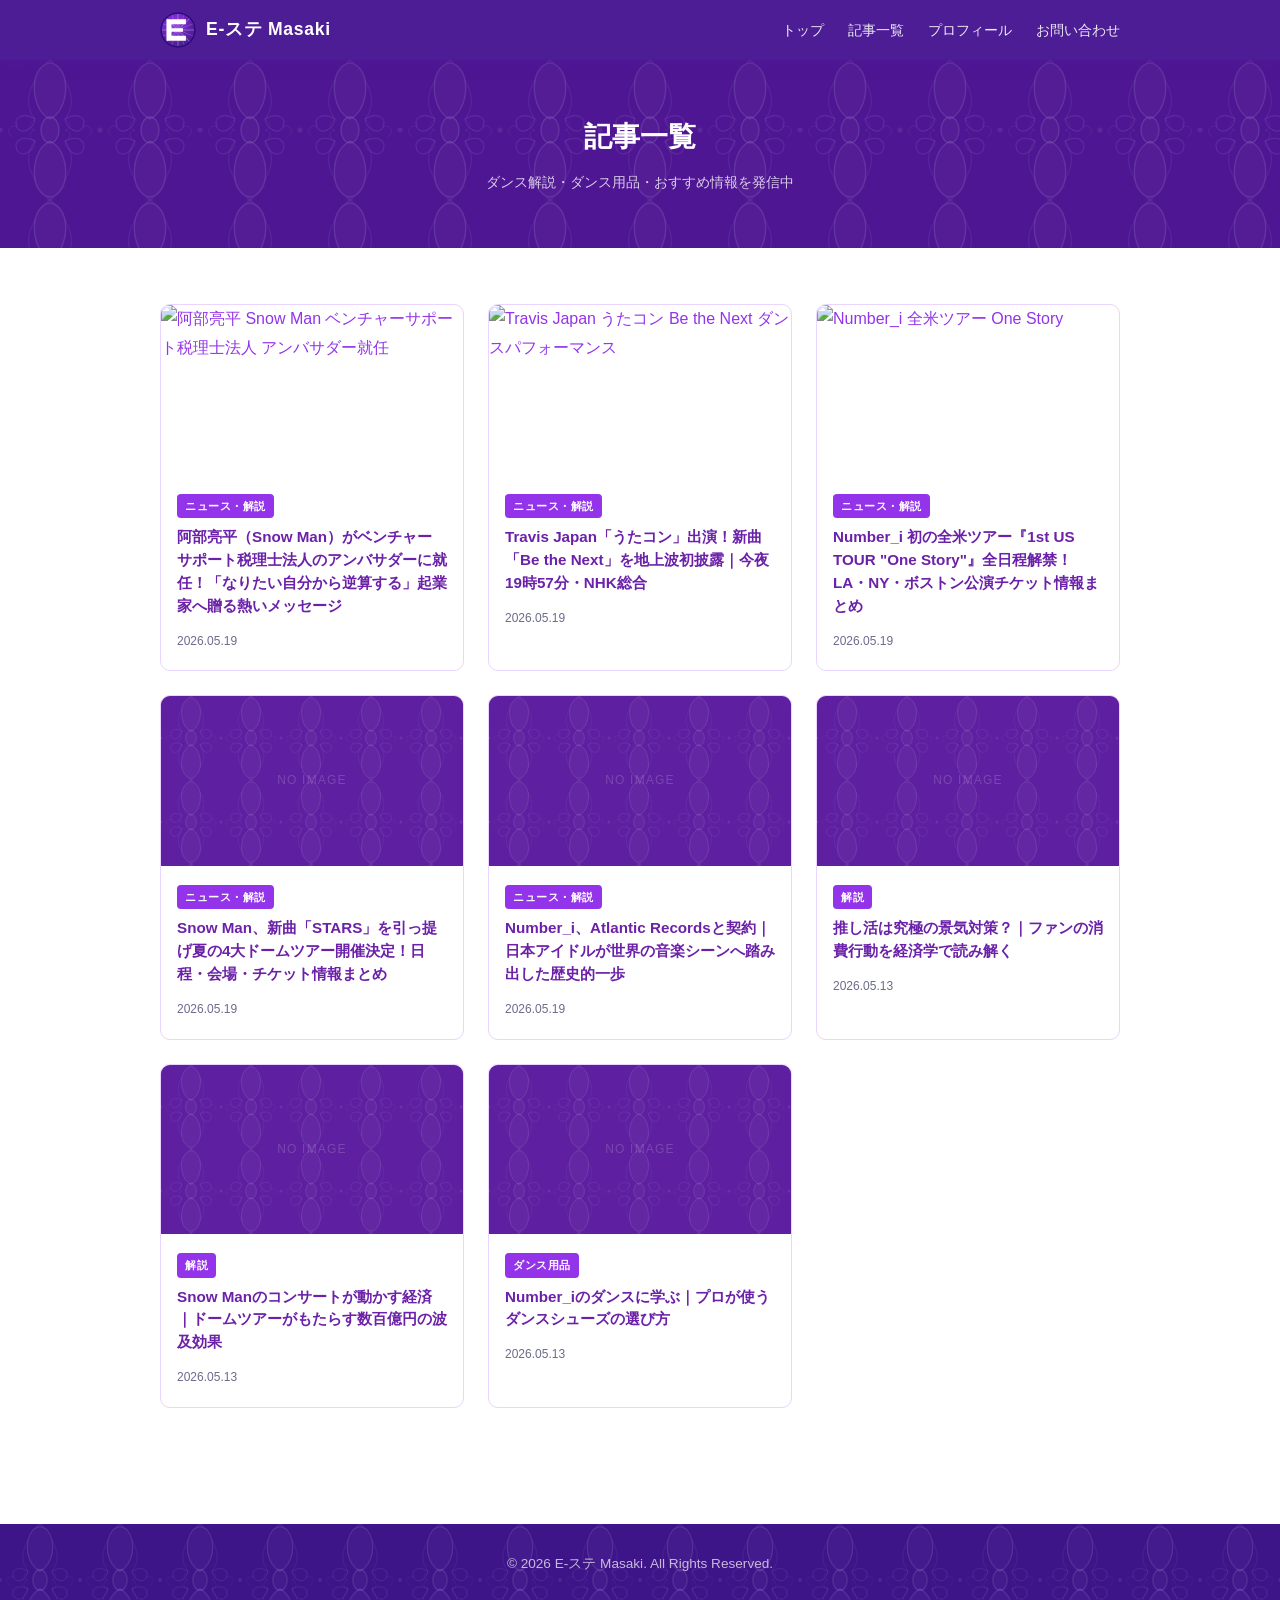
==== commit 0d58d65d: "記事追加：阿部亮平（Snow Man）ベンチャーサポート税理士法人アンバサダー就任 - Unsplash プロフェッショナル会議写真をサムネ・OGP画像に設定 - JSON-LD（Article + " ====
--- a/articles/index.html
+++ b/articles/index.html
@@ -59,6 +59,29 @@
 
           <!-- ここに新しいカードを追加する -->
 
+          <!-- 記事カード：abe-ryohei-venturesupport-ambassador -->
+          <article class="card">
+            <a href="/e-ste-masaki/articles/abe-ryohei-venturesupport-ambassador.html" class="card__thumb-link">
+              <img
+                src="https://images.unsplash.com/photo-1541746972996-4e0b0f43e02a?fm=jpg&q=60&w=600&auto=format&fit=crop"
+                alt="阿部亮平 Snow Man ベンチャーサポート税理士法人 アンバサダー就任"
+                class="card__thumb"
+                width="600"
+                height="338"
+                loading="lazy"
+              />
+            </a>
+            <div class="card__body">
+              <span class="card__category">ニュース・解説</span>
+              <h2 class="card__title">
+                <a href="/e-ste-masaki/articles/abe-ryohei-venturesupport-ambassador.html">
+                  阿部亮平（Snow Man）がベンチャーサポート税理士法人のアンバサダーに就任！「なりたい自分から逆算する」起業家へ贈る熱いメッセージ
+                </a>
+              </h2>
+              <time class="card__date" datetime="2026-05-19">2026.05.19</time>
+            </div>
+          </article>
+
           <!-- 記事カード：travis-japan-utacon-be-the-next -->
           <article class="card">
             <a href="/e-ste-masaki/articles/travis-japan-utacon-be-the-next.html" class="card__thumb-link">
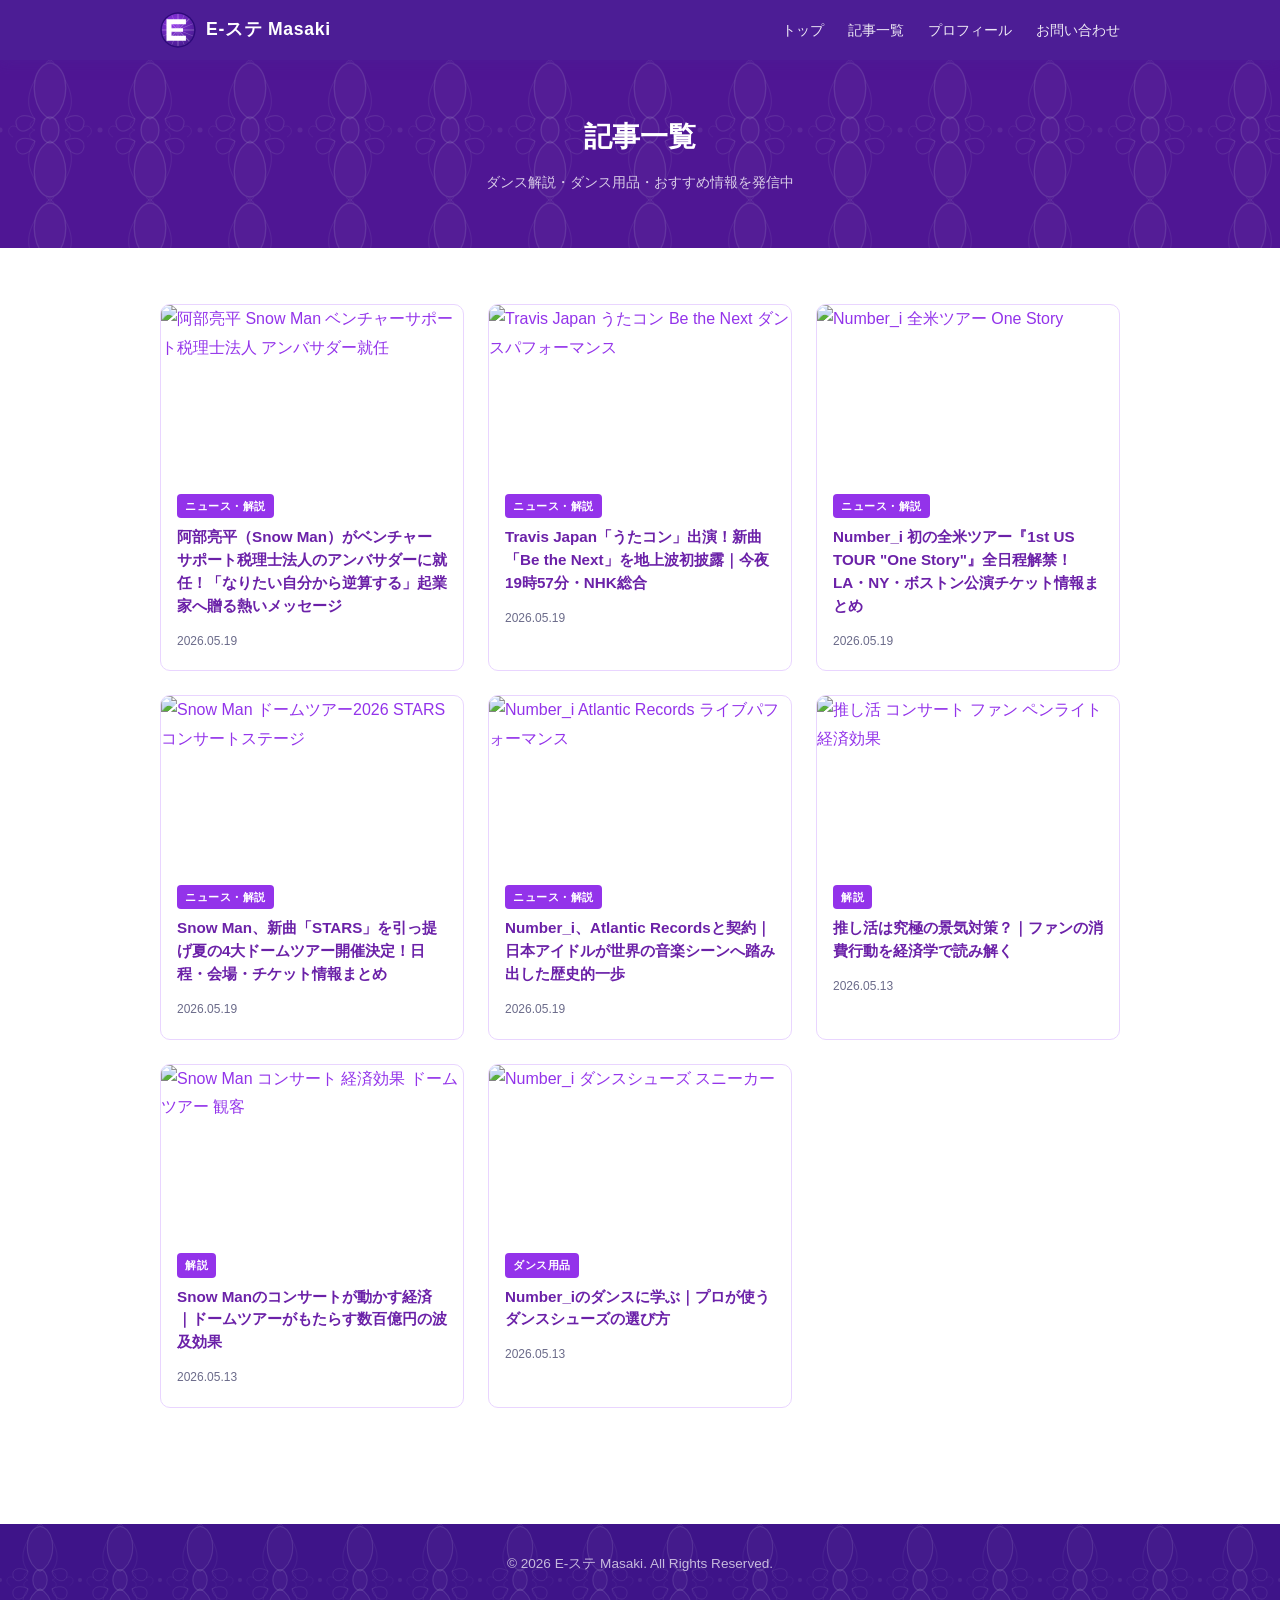
==== commit 91c80b6b: "トップ新着記事を実記事に修正・全記事サムネ設定 - index.html：新着記事3枚をダミーから実記事（阿部/Travis Japan/Number_i）に差し替え - articles/index" ====
--- a/articles/index.html
+++ b/articles/index.html
@@ -130,7 +130,14 @@
 
           <!-- 記事カード：snow-man-dome-tour-2026-stars -->
           <article class="card">
-            <div class="card__thumb--placeholder">NO IMAGE</div>
+            <a href="/e-ste-masaki/articles/snow-man-dome-tour-2026-stars.html" class="card__thumb-link">
+              <img
+                src="https://images.unsplash.com/photo-1524368535928-5b5e00ddc76b?fm=jpg&q=60&w=600&auto=format&fit=crop"
+                alt="Snow Man ドームツアー2026 STARS コンサートステージ"
+                class="card__thumb"
+                width="600" height="338" loading="lazy"
+              />
+            </a>
             <div class="card__body">
               <span class="card__category">ニュース・解説</span>
               <h2 class="card__title">
@@ -144,7 +151,14 @@
 
           <!-- 記事カード：number-i-atlantic-records -->
           <article class="card">
-            <div class="card__thumb--placeholder">NO IMAGE</div>
+            <a href="/e-ste-masaki/articles/number-i-atlantic-records.html" class="card__thumb-link">
+              <img
+                src="https://images.unsplash.com/photo-1470229722913-7c0e2dbbafd3?fm=jpg&q=60&w=600&auto=format&fit=crop"
+                alt="Number_i Atlantic Records ライブパフォーマンス"
+                class="card__thumb"
+                width="600" height="338" loading="lazy"
+              />
+            </a>
             <div class="card__body">
               <span class="card__category">ニュース・解説</span>
               <h2 class="card__title">
@@ -158,7 +172,14 @@
 
           <!-- 記事カード：oshi-katsu-economics -->
           <article class="card">
-            <div class="card__thumb--placeholder">NO IMAGE</div>
+            <a href="/e-ste-masaki/articles/oshi-katsu-economics.html" class="card__thumb-link">
+              <img
+                src="https://images.unsplash.com/photo-1501386761578-eac5c94b800a?fm=jpg&q=60&w=600&auto=format&fit=crop"
+                alt="推し活 コンサート ファン ペンライト 経済効果"
+                class="card__thumb"
+                width="600" height="338" loading="lazy"
+              />
+            </a>
             <div class="card__body">
               <span class="card__category">解説</span>
               <h2 class="card__title">
@@ -172,7 +193,14 @@
 
           <!-- 記事カード：snow-man-concert-economic-effect -->
           <article class="card">
-            <div class="card__thumb--placeholder">NO IMAGE</div>
+            <a href="/e-ste-masaki/articles/snow-man-concert-economic-effect.html" class="card__thumb-link">
+              <img
+                src="https://images.unsplash.com/photo-1565035010268-a3816f98589a?fm=jpg&q=60&w=600&auto=format&fit=crop"
+                alt="Snow Man コンサート 経済効果 ドームツアー 観客"
+                class="card__thumb"
+                width="600" height="338" loading="lazy"
+              />
+            </a>
             <div class="card__body">
               <span class="card__category">解説</span>
               <h2 class="card__title">
@@ -186,7 +214,14 @@
 
           <!-- 記事カード：number-i-dance-shoes -->
           <article class="card">
-            <div class="card__thumb--placeholder">NO IMAGE</div>
+            <a href="/e-ste-masaki/articles/number-i-dance-shoes.html" class="card__thumb-link">
+              <img
+                src="https://images.unsplash.com/photo-1542291026-7eec264c27ff?fm=jpg&q=60&w=600&auto=format&fit=crop"
+                alt="Number_i ダンスシューズ スニーカー"
+                class="card__thumb"
+                width="600" height="338" loading="lazy"
+              />
+            </a>
             <div class="card__body">
               <span class="card__category">ダンス用品</span>
               <h2 class="card__title">
--- a/css/style.css
+++ b/css/style.css
@@ -524,8 +524,17 @@
   aspect-ratio: 16/9;
   object-fit: cover;
   border-radius: 8px;
-  margin-bottom: 32px;
-}
+  margin-bottom: 8px;
+  display: block;
+}
+
+.eyecatch-credit {
+  font-size: 0.72rem;
+  color: #9CA3AF;
+  text-align: right;
+  margin-bottom: 28px;
+}
+.eyecatch-credit a { color: #9CA3AF; }
 
 .eyecatch--placeholder {
   width: 100%;
